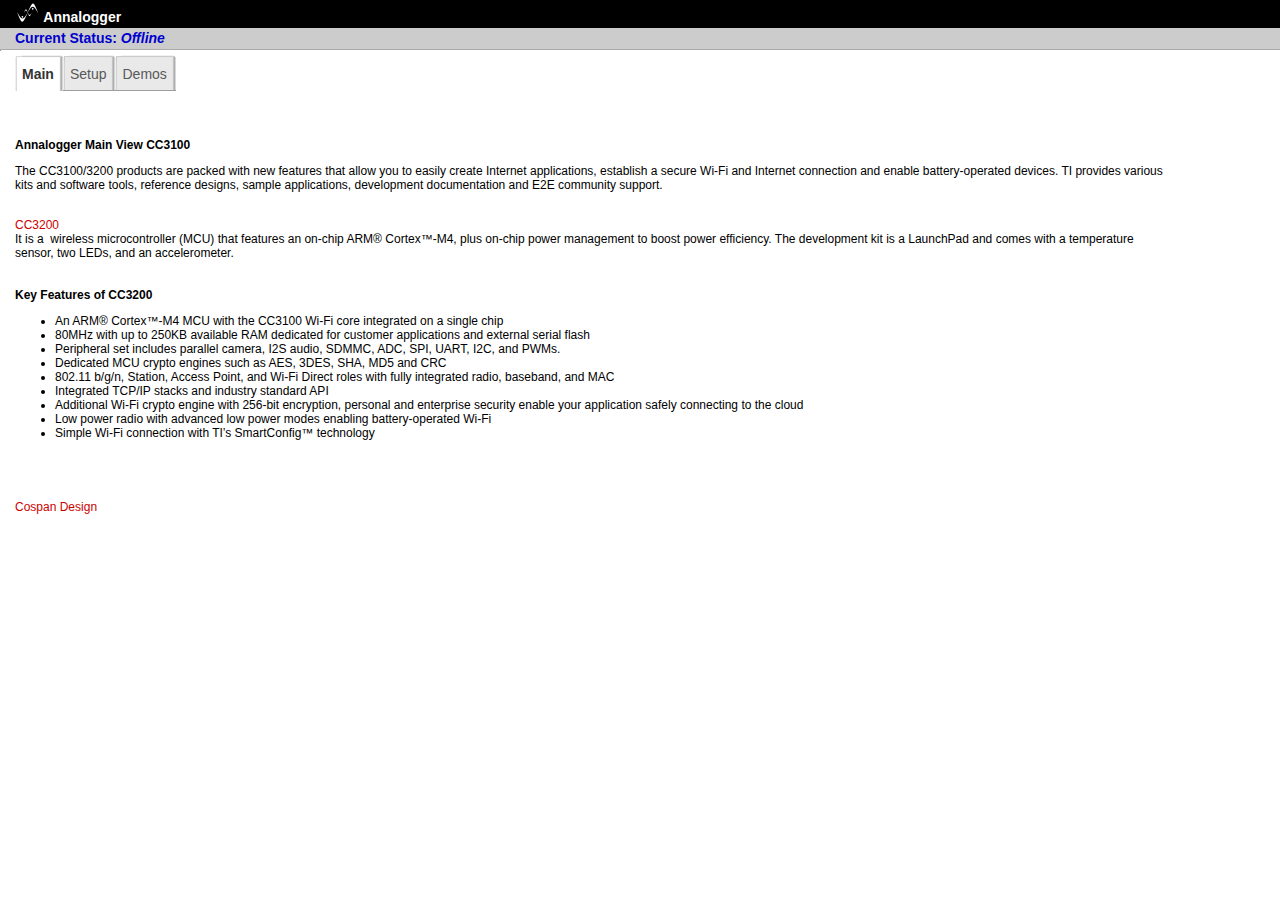
==== annalogger/html/index.html @ bdc0fc1e "Should have commited earlier :(" ====
<!DOCTYPE html PUBLIC "-//W3C//DTD XHTML 1.0 Transitional//EN" "http://www.w3.org/TR/xhtml1/DTD/xhtml1-transitional.dtd">
<html xmlns="http://www.w3.org/1999/xhtml">
<head>
<meta http-equiv="Content-Type" content="text/html; charset=utf-8" />
<meta name="viewport" content="width=device-width, initial-scale=1">
<link rel="stylesheet" type="text/css" href="css/style.css" >
<script src="js/jquery-1.8.3.min.js"></script>
<script src="js/com.TI.tokenPoller.js"></script>
<script src="js/page-actions.js"></script>
<script src="js/Chart.js"></script>
<script src="js/chart_controller.js"></script>
<script type="text/javascript">

$(function() {
	var deviceType = "__SL_G_V.D",
		len = deviceType.length,
		deviceTypeEnd = deviceType.substring(len-2,len),
		cc3101Vals = ['10','11','13'];
	if ($.inArray(deviceTypeEnd, cc3101Vals) > -1) {
		$('span.deviceName').html('CC3200');
	} else {
		$('span.deviceName').html('CC3100');
	}
});


</script>
<title>Overview</title>
</head>
<body>
<div class="header">

  <div class="page-title"></div>
  <div class="blue-bar"> <img class="cd-logo-white" src="images/CDSmall.png"> Annalogger</div>
  <div class="status-bar"> Current Status: <em>Offline</em></div> 

</div>


<div class="tabs">
<ul>
	<li class="active" id="main"><a href="index.html"><span>Main</span></a></li>
    <li class="" id="setup"><a href="setup.html"><span>Setup</span></a></li>
<li class="" id="demos"><a href="demos.html"><span>Demos</span></a></li>
</ul>
</div>


<canvas id="main_chart" width=100% height=20px> </canvas>


<div class="content">
<p class="hilight-text">Annalogger Main View <span class="deviceName">CC3200</span></p>
<p>The CC3100/3200  products are packed with  new features that allow you to easily create Internet applications, establish a  secure Wi-Fi and Internet connection and enable battery-operated  devices.  TI provides various kits and software  tools, reference designs, sample applications, development documentation and E2E  community  support.<br />
  <br />
  
</p>
<a href="overview.html">CC3200</a><br />
It is a  wireless microcontroller (MCU) that features  an on-chip ARM® Cortex™-M4, plus on-chip power  management to boost power efficiency. The  development kit is a  LaunchPad and  comes with a  temperature sensor, two LEDs, and an accelerometer. <br />
<br />
<br />
<b>Key Features of CC3200</b>
<ul><li>An ARM® Cortex™-M4 MCU with the CC3100 Wi-Fi core integrated on a single chip</li>
<li>80MHz with up to 250KB available RAM dedicated for customer applications and external serial flash </li>
<li>Peripheral set includes parallel camera, I2S audio, SDMMC, ADC, SPI, UART, I2C, and PWMs.</li>
<li>Dedicated MCU crypto engines such as AES, 3DES, SHA, MD5 and CRC </li>
<li>802.11 b/g/n, Station, Access Point, and Wi-Fi Direct roles with fully integrated radio, baseband, and MAC</li>
<li>Integrated TCP/IP stacks and industry standard API</li>
<li>Additional Wi-Fi crypto engine with 256-bit encryption, personal and enterprise security enable your application safely connecting to the cloud </li>
<li>Low power radio with advanced low power modes enabling battery-operated Wi-Fi</li>
<li>Simple Wi-Fi connection with TI’s SmartConfig™ technology</li></ul>

<br />
<br />
<div class="footer"><a href="http://www.cospandesign.com">Cospan Design</a></div>
</div>

</body>
</html>
---- annalogger/html/css/style.css ----
@charset "utf-8";
/* CSS Document */

body { margin:0; font-size:14px; font-family:Arial, Helvetica, sans-serif; }

h1 { font-size: 16px; font-weight:bold; }
a { text-decoration:none; }
a:link { color:#CC0000; }
a:visited { color:#000000 }
a:hover { color:#CC0000; }
a:active { color:#AAAAAA; }
h2 { padding-left: 10%; }

.cd-logo-white {
  display: 							inline;
  height: 							25px;
  width: 								25px;
  background: 					#000000;
  color: 								#000000;
		
	vertical-align:				text-bottom;
	border-style:					none;
	background-repeat:		no-repeat;
	border:								0px;
	outline:							0px;
	margin:								0px;
}

.cd-logo-black {
  display: 							inline-block;
  height: 							25px;
  width: 								25px;
	vertical-align:				text-bottom;
	background-image: 		url("../images/CDSmallbw.png");
	background-position: 	0px 0px;
	background-repeat:		no-repeat;
}



.header .blue-bar, .footer .blue-bar {
  //background: none repeat scroll 0 0 #0000CC;
  background: none repeat scroll 0 0 #000000;
  color: #FFFFFF;
  font-weight: bold;
  //height: 25px;
  line-height: 1.6em;
  width: 100%;
	padding-left: 15px;
}

.footer {
  padding-top: 20px;
}


.table-annalogger {
	width: 100%;
	padding: 0px;
}

.status-bar {
    background-color: #CCCCCC;
    border-bottom: 1px solid #AAAAAA;
    color: #0000CC;
    line-height: 1.5em;
    padding-left: 15px;
    width: 100%;
	font-weight:bold;
}
.status-bar.online {
    background-color: #009933;
    border-top: 1px solid #FFFFFF;
    color: #FFFFFF;
}
.tabs {
    float: left;
    width: 100%;
	background-image: url("../images/tab-line.gif");
	background-position: 0px 0px;
	background-repeat:no-repeat;
}
.tabs ul {
	list-style: none outside none;
    margin: 0;
    max-width: none;
    padding: 5px 0 0 15px;
	line-height: 1.3em;
}
.tabs li {
    display: inline;
    margin: 0;
    padding: 0;
}
.tabs .active a {
 	background-position: 0 -118px;
    border-width: 0;
    font-weight: bold;
}
.tabs .active a span {
    background-position: 100% -119px;
    color: #333333;
    padding-bottom: 7px;
}
.tabs a {
    border-bottom: 1px solid #9E9D9D;
    float: left;
    margin: 0;
    padding: 0 0 0 7px;
    text-decoration: none;
    white-space: nowrap;
	background-image: url("../images/ticom3-tab-left.gif");
	background-position: 0px 0px;
	background-repeat:no-repeat;
}
.tabs a span {
    color: #585858;
    display: block;
    padding: 10px 9px 6px 0;
	background-image: url("../images/ticom3-tab-right.gif");
	background-position: right top;
	background-repeat:no-repeat;
}

.content { min-height:200px; clear:both; padding: 15px; font-size:12px; max-width:90%;}

.content .hilight-text {
    font-weight: bold;
}

.links-list {
   /* list-style: disc outside url("http://www.ti.com/assets/images/icons/icon_l_html_a.png"); */
}
.links-list > li {
    list-style: none outside none;
    margin-top: 10px;
    padding-left: 30px;
	background-image: url("../images/icon_l_html_a.png");
	background-position: 0px 0px;
	background-repeat:no-repeat;

	
}
.links-list li a {
    color: #CC0000;
}

.tbl-header {
    border-top: 1px solid #333333;
    font-weight: bold;
    padding-top: 8px;
}

.tbl-header.top {
	border-top:none;
}

.device-properties {
    border: 1px solid #CCCCCC;
    border-radius: 5px 5px 5px 5px;
    padding: 5px 10px;
    width: 40%;
}

.device-properties table {
    width: 100%;
}

.device-properties table td {
    width: 50%;
}

.device-properties.settings {
    border: medium none;
    width: 80%;
}
.device-properties.settings table {
	border: 1px solid #CCC;
	border-radius:5px;
	padding:5px 10px;
}


/* demos page */
.demoMenu {
	width:340px;
}
.demoLink.automation {
	background-image: url("../images/icon-demo-homeAutomation.gif");
	background-position: 0px 0px;
	background-repeat:no-repeat;

}
.demoLink.appliances {
	background-image: url("../images/icon-demo-homeAppliances.gif");
	background-position: 0px 0px;
	background-repeat:no-repeat;

}
.demoLink.safety {
	background-image: url("../images/icon-demo-safety.gif");
	background-position: 0px 0px;
	background-repeat:no-repeat;

}
.demoLink.smartEnergy {
	background-image: url("../images/icon-demo-smartEnergy.gif");
	background-position: 0px 0px;
	background-repeat:no-repeat;

}
.demoLink:hover, .demoLink.active {
	background-position:0 -50px;
}

.demoLink {
    display: block;
    float: left;
    height: 50px;
    width: 50px;
	margin: 0 0 0 10px;
	cursor:pointer;
}

.demo {
	font-weight:bold;
    clear: both;
    padding-top: 20px;
}
.washDryer {
	min-width:300px;
}
.washerText {
    border: 1px solid #CCC;
    border-radius: 4px;
    color: #CC0000;
    left: 30px;
    position: relative;
    padding: 4px;
    width: 95px;
	float:left;
}
.dryerText {
    border: 1px solid #CCC;
    border-radius: 4px;
    color: #000000;
    left: 70px;
    position: relative;
    padding: 4px;
    width: 95px;
	float:left;
}
.switchControl {
    float: left;
    width: 50px;
}

#switchImage {
    background-image: url("../images/demo-lightswitch.jpg");
    background-position: 0 -72px;
    background-repeat:no-repeat; 
    border: 0;  
    cursor:pointer;
    width: 50px;
    height: 70px;
}
#switchImage.on {
    background-image: url("../images/demo-lightswitch.jpg");
    background-position: 0px 0px;
}
.sprinklerOn, .sprinklerOff, .alarmsOn, .alarmsOff {
	cursor:pointer;
}
#sprinkler img {
	height:342px\0/IE8+9;
}
#tempInput {
    -moz-user-select     : none;
    -khtml-user-select   : none;
    -webkit-user-select  : none;
    -o-user-select       : none;
    user-select          : none;
}

#tempInput a {
    padding-left: 0.5em;
    padding-right: 0.5em;
    font-size: 5em;
    cursor: pointer;
    vertical-align: middle;
}

#tempInput input[type="text"] {
    font-size: 3em;
    border: none;
    text-align: center;
    width: 3em;
    vertical-align: middle;
}

#tempInput input[type="number"] {
    font-size: 3em;
    border: none;
    text-align: center;
    width: 3em;
    vertical-align: middle;
}

.didYouKnow {
    border-radius: 5px;
    border: 2px solid #333;
    width: 350px;
    padding: 5px;
    margin: 0 0 0 3em;
    background: #FFFFAA;
	font-size:12px;
}

.didYouKnow span {
	font-weight:bold;
	font-size:14px;
}
.bubble {
    background: none repeat scroll 0 0 #FFFFFF;
    border: 2px solid #000000;
    border-radius: 5px;
    padding: 10px;
    position: relative;
    width: 300px;
    z-index: 90;
}
.sbdImage > img, .hwdiagram {
    max-width: 100%;
}
.active {
	display:block;
}
.off {
	display:none;
}
.backToTop { 
    text-align: right;
    padding-top: 20px;
    width: 480px;
}
.backToTop.settings {
    width: 100%;
}
.backToTop a:visited { color:#CC0000 }

.profileItem {
    overflow: hidden;
    text-overflow: ellipsis;
    width: 130px;
		white-space:nowrap;
}

.sbd3200 #desc1 {top: -460px; left: 90px;}
.sbd3200 #desc2 {top: -380px; left: 90px;}
.sbd3200 #desc3 {top: -330px; left: 90px;}
.sbd3200 #desc4 {top: -250px; left: 90px;}
.sbd3200 #desc5 {top: -193px; left: 90px;}
.sbd3200 #desc6 {top: -123px; left: 90px;}
.sbd3200 #desc7 {top: -123px; left: 190px;  width:120px;}
.sbd3200 #desc8 {top: -60px;	left: 90px;}
.sbd3200 #desc9 {top: -330px;	left: 10px;}
.sbd3200 #desc10 {top: -330px;	left: 120px;}


.sbd3100 #desc1 {top: -460px; left: 90px;}
.sbd3100 #desc2 {top: -380px; left: 90px;}
.sbd3100 #desc3 {top: -330px; left: 90px;}
.sbd3100 #desc4 {top: -250px; left: 90px;}
.sbd3100 #desc5 {top: -193px; left: 90px;}
.sbd3100 #desc6 {top: -123px; left: 190px; width:120px;}
.sbd3100 #desc7 {top: -123px; left: 90px;}
.sbd3100 #desc8 {top: -60px; left: 90px;}

@media only screen and (max-width: 480px) {
	.instructions {display:none;}
	.bubble {border:none; max-width:80%;}
	.sbd3200 #desc1 {top: 0px; left:10px; display:block;}
	.sbd3200 #desc2 {top: 0px; left:10px; display:block;}
	.sbd3200 #desc3 {top: 0px; left:10px; display:block;}
	.sbd3200 #desc4 {top: 0px; left:10px; display:block;}
	.sbd3200 #desc5 {top: 0px; left:10px; display:block;}
	.sbd3200 #desc6 {top: 0px; left:10px; display:block;}
	.sbd3200 #desc7 {top: 0px; left:10px; display:block;}
	.sbd3200 #desc8 {top: 0px; left:10px; display:block;}
	
	.sbd3100 #desc1 {top: 0px; left:10px; display:block;}
	.sbd3100 #desc2 {top: 0px; left:10px; display:block;}
	.sbd3100 #desc3 {top: 0px; left:10px; display:block;}
	.sbd3100 #desc4 {top: 0px; left:10px; display:block;}
	.sbd3100 #desc5 {top: 0px; left:10px; display:block;}
	.sbd3100 #desc6 {top: 0px; left:10px; display:block;}
	.sbd3100 #desc7 {top: 0px; left:10px; display:block;}
	.sbd3100 #desc8 {top: 0px; left:10px; display:block;}
	
	.device-properties { width: 100%; }
	#tempInput a { padding-left:0 ; padding-right: 0; }
	#tempInput input[type="text"] { width: 1.5em; }
	.didYouKnow { width:270px; margin:0 0 0 0.25em; }
    .backToTop { width: 100%; }
	
	.washDryer img { left: -19px; position: relative; }
	.dryerText { left: 50px; }
	.washerText { left: 10px; }
	
	.profileItem {
    overflow: hidden;
    text-overflow: ellipsis;
    width: 80px;
	white-space:pre-wrap;
}
}
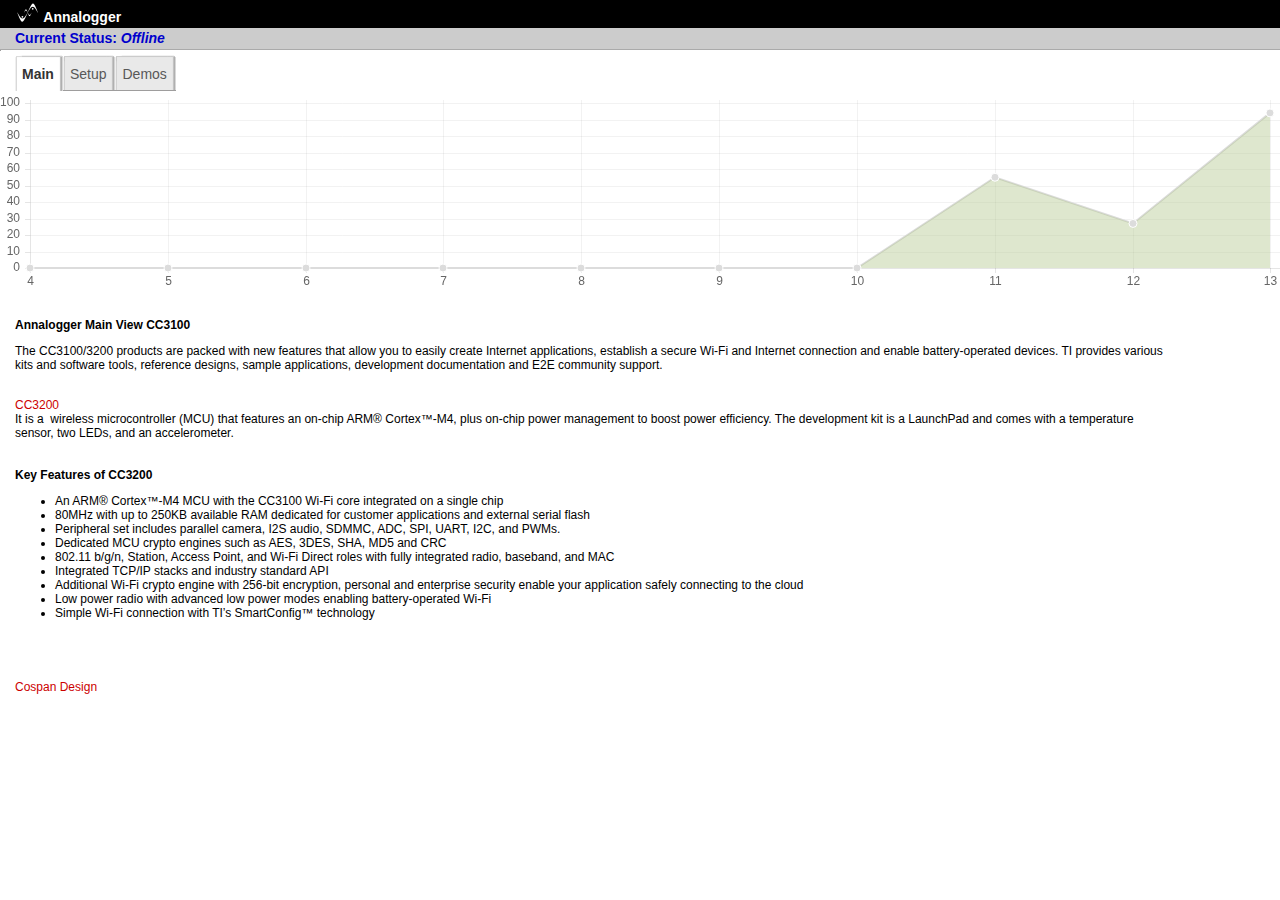
==== commit 5f7456dd: "Displaying graphs on the website" ====
--- a/annalogger/html/index.html
+++ b/annalogger/html/index.html
@@ -28,6 +28,7 @@
 <title>Overview</title>
 </head>
 <body>
+
 <div class="header">
 
   <div class="page-title"></div>
@@ -46,7 +47,7 @@
 </div>
 
 
-<canvas id="main_chart" width=100% height=20px> </canvas>
+<canvas id="main_chart" width=inherit height="200" ></canvas>
 
 
 <div class="content">
--- a/annalogger/html/css/style.css
+++ b/annalogger/html/css/style.css
@@ -1,7 +1,11 @@
 @charset "utf-8";
 /* CSS Document */
 
-body { margin:0; font-size:14px; font-family:Arial, Helvetica, sans-serif; }
+body {  margin      : 0;
+        width       : 100%;
+        font-size   : 14px;
+        font-family : Arial, Helvetica, sans-serif;
+}
 
 h1 { font-size: 16px; font-weight:bold; }
 a { text-decoration:none; }
@@ -17,7 +21,7 @@
   width: 								25px;
   background: 					#000000;
   color: 								#000000;
-		
+
 	vertical-align:				text-bottom;
 	border-style:					none;
 	background-repeat:		no-repeat;
@@ -25,6 +29,13 @@
 	outline:							0px;
 	margin:								0px;
 }
+
+/*
+canvas#main_chart {
+  height: 							200px;
+  width: 								600px;
+}
+*/
 
 .cd-logo-black {
   display: 							inline-block;
@@ -35,8 +46,6 @@
 	background-position: 	0px 0px;
 	background-repeat:		no-repeat;
 }
-
-
 
 .header .blue-bar, .footer .blue-bar {
   //background: none repeat scroll 0 0 #0000CC;
@@ -53,7 +62,6 @@
   padding-top: 20px;
 }
 
-
 .table-annalogger {
 	width: 100%;
 	padding: 0px;
@@ -139,7 +147,7 @@
 	background-position: 0px 0px;
 	background-repeat:no-repeat;
 
-	
+
 }
 .links-list li a {
     color: #CC0000;
@@ -179,6 +187,10 @@
 	border-radius:5px;
 	padding:5px 10px;
 }
+
+
+
+
 
 
 /* demos page */
@@ -258,8 +270,8 @@
 #switchImage {
     background-image: url("../images/demo-lightswitch.jpg");
     background-position: 0 -72px;
-    background-repeat:no-repeat; 
-    border: 0;  
+    background-repeat:no-repeat;
+    border: 0;
     cursor:pointer;
     width: 50px;
     height: 70px;
@@ -338,7 +350,7 @@
 .off {
 	display:none;
 }
-.backToTop { 
+.backToTop {
     text-align: right;
     padding-top: 20px;
     width: 480px;
@@ -387,7 +399,7 @@
 	.sbd3200 #desc6 {top: 0px; left:10px; display:block;}
 	.sbd3200 #desc7 {top: 0px; left:10px; display:block;}
 	.sbd3200 #desc8 {top: 0px; left:10px; display:block;}
-	
+
 	.sbd3100 #desc1 {top: 0px; left:10px; display:block;}
 	.sbd3100 #desc2 {top: 0px; left:10px; display:block;}
 	.sbd3100 #desc3 {top: 0px; left:10px; display:block;}
@@ -396,17 +408,17 @@
 	.sbd3100 #desc6 {top: 0px; left:10px; display:block;}
 	.sbd3100 #desc7 {top: 0px; left:10px; display:block;}
 	.sbd3100 #desc8 {top: 0px; left:10px; display:block;}
-	
+
 	.device-properties { width: 100%; }
 	#tempInput a { padding-left:0 ; padding-right: 0; }
 	#tempInput input[type="text"] { width: 1.5em; }
 	.didYouKnow { width:270px; margin:0 0 0 0.25em; }
     .backToTop { width: 100%; }
-	
+
 	.washDryer img { left: -19px; position: relative; }
 	.dryerText { left: 50px; }
 	.washerText { left: 10px; }
-	
+
 	.profileItem {
     overflow: hidden;
     text-overflow: ellipsis;
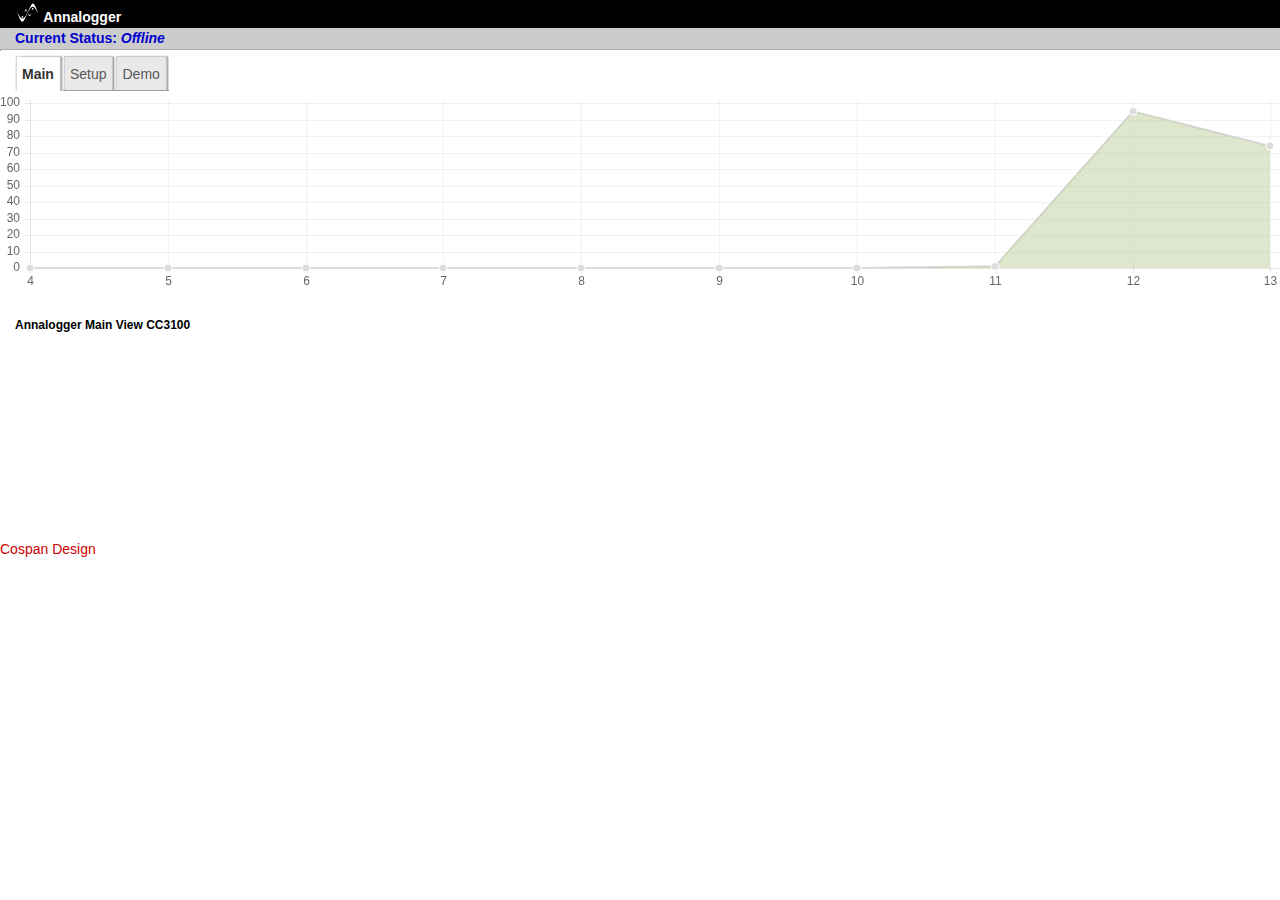
==== commit 29a1a9c2: "Demonstrated an AP annalogger with a unique SSID" ====
--- a/annalogger/html/index.html
+++ b/annalogger/html/index.html
@@ -7,7 +7,7 @@
 <script src="js/jquery-1.8.3.min.js"></script>
 <script src="js/com.TI.tokenPoller.js"></script>
 <script src="js/page-actions.js"></script>
-<script src="js/Chart.js"></script>
+<script src="js/Chart.min.js"></script>
 <script src="js/chart_controller.js"></script>
 <script type="text/javascript">
 
@@ -25,7 +25,7 @@
 
 
 </script>
-<title>Overview</title>
+<title>Annalogger Main</title>
 </head>
 <body>
 
@@ -42,7 +42,7 @@
 <ul>
 	<li class="active" id="main"><a href="index.html"><span>Main</span></a></li>
     <li class="" id="setup"><a href="setup.html"><span>Setup</span></a></li>
-<li class="" id="demos"><a href="demos.html"><span>Demos</span></a></li>
+<li class="" id="demos"><a href="demos.html"><span>Demo</span></a></li>
 </ul>
 </div>
 
@@ -51,30 +51,13 @@
 
 
 <div class="content">
-<p class="hilight-text">Annalogger Main View <span class="deviceName">CC3200</span></p>
-<p>The CC3100/3200  products are packed with  new features that allow you to easily create Internet applications, establish a  secure Wi-Fi and Internet connection and enable battery-operated  devices.  TI provides various kits and software  tools, reference designs, sample applications, development documentation and E2E  community  support.<br />
-  <br />
-  
-</p>
-<a href="overview.html">CC3200</a><br />
-It is a  wireless microcontroller (MCU) that features  an on-chip ARM® Cortex™-M4, plus on-chip power  management to boost power efficiency. The  development kit is a  LaunchPad and  comes with a  temperature sensor, two LEDs, and an accelerometer. <br />
-<br />
-<br />
-<b>Key Features of CC3200</b>
-<ul><li>An ARM® Cortex™-M4 MCU with the CC3100 Wi-Fi core integrated on a single chip</li>
-<li>80MHz with up to 250KB available RAM dedicated for customer applications and external serial flash </li>
-<li>Peripheral set includes parallel camera, I2S audio, SDMMC, ADC, SPI, UART, I2C, and PWMs.</li>
-<li>Dedicated MCU crypto engines such as AES, 3DES, SHA, MD5 and CRC </li>
-<li>802.11 b/g/n, Station, Access Point, and Wi-Fi Direct roles with fully integrated radio, baseband, and MAC</li>
-<li>Integrated TCP/IP stacks and industry standard API</li>
-<li>Additional Wi-Fi crypto engine with 256-bit encryption, personal and enterprise security enable your application safely connecting to the cloud </li>
-<li>Low power radio with advanced low power modes enabling battery-operated Wi-Fi</li>
-<li>Simple Wi-Fi connection with TI’s SmartConfig™ technology</li></ul>
+<p class="hilight-text">Annalogger Main View 
 
-<br />
-<br />
-<div class="footer"><a href="http://www.cospandesign.com">Cospan Design</a></div>
+<span class="deviceName">CC3200</span></p>
 </div>
 
+
+
+<div class="footer"><a href="http://www.cospandesign.com">Cospan Design</a></div>
 </body>
 </html>
